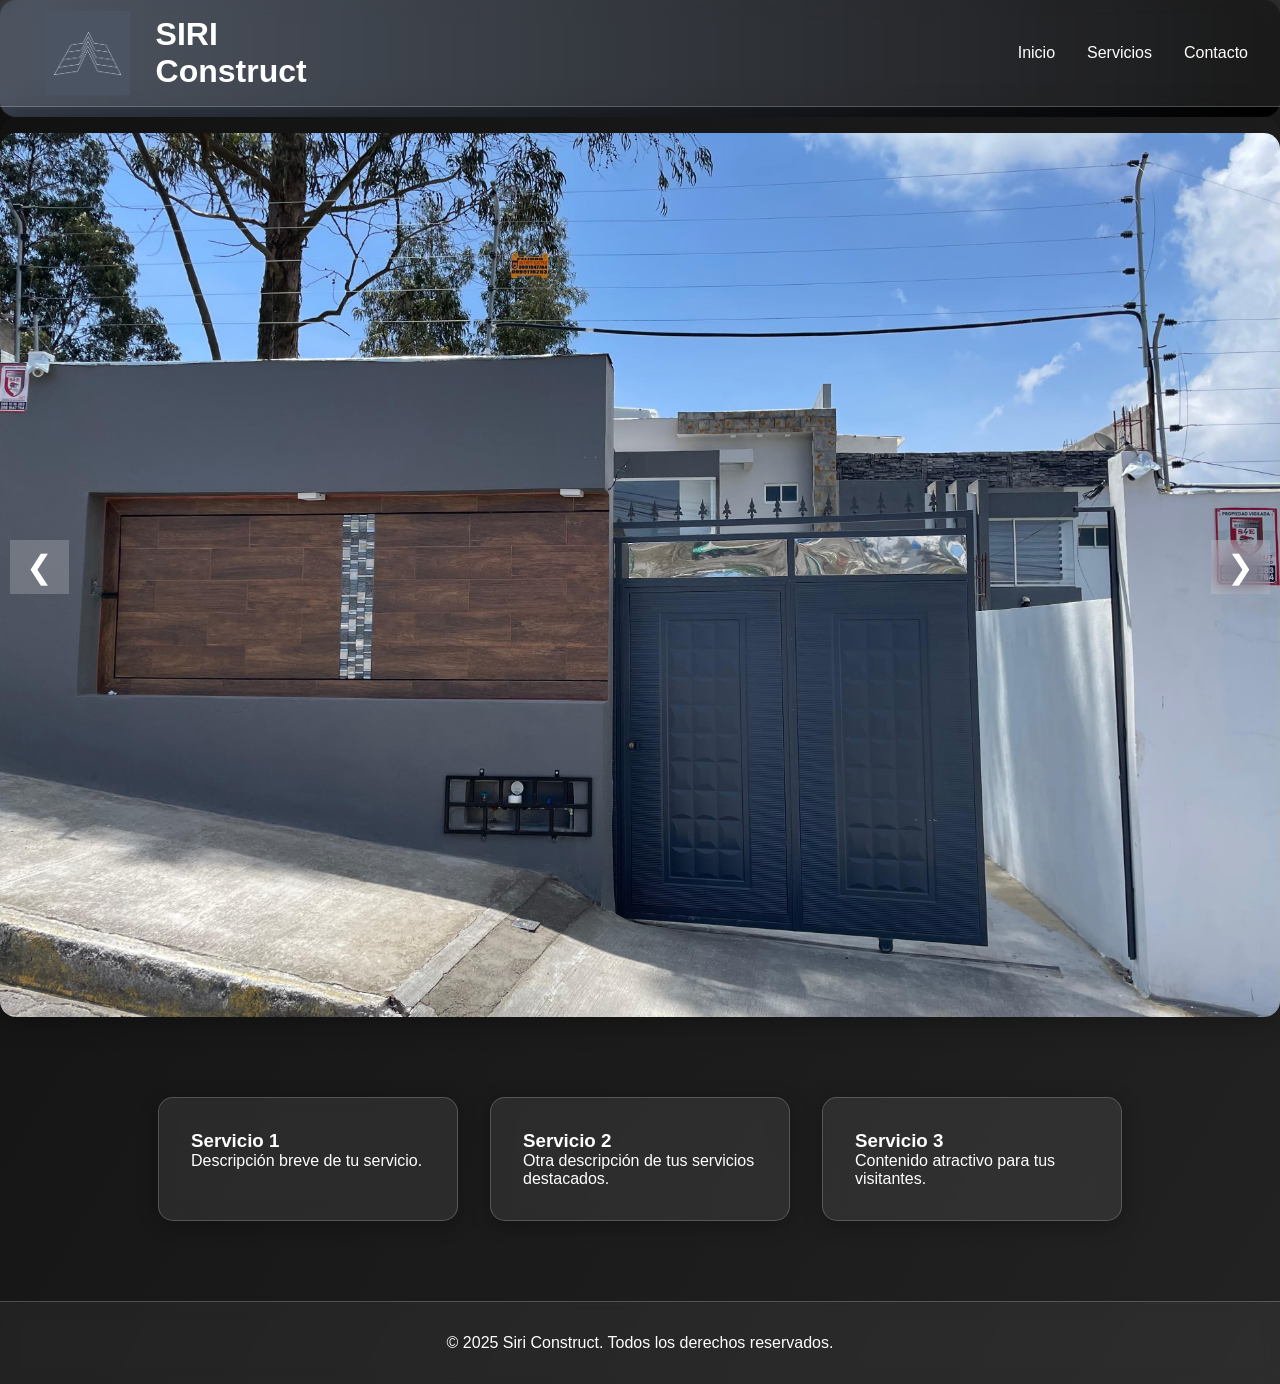
==== NuevaPag.html @ 9b404ee7 "Add files via upload" ====
<!DOCTYPE html>
<html lang="es">
<head>
  <meta charset="UTF-8" />
  <meta name="viewport" content="width=device-width, initial-scale=1.0" />
  <link rel="stylesheet" href="NuevaPag.css">
  <title>SIRI construct</title>
</head>
<body>

  <header>
  <div class="logo-container">
    <img src="logo.png" alt="Logo" />
    <h1>SIRI <br> Construct</h1>
  </div>

  <button class="menu-toggle" id="menu-toggle">☰</button>

  <nav id="nav-menu">
    <a href="#">Inicio</a>
    <a href="#">Servicios</a>
    <a href="#">Contacto</a>
  </nav>
  </header>

  <div class="spacer"></div>


  <section class="slider">
    <div class="slider-container">
      <img src="image1.jpg" alt="Imagen 1" />
      <img src="image2.jpg" alt="Imagen 2" />
      <img src="image3.jpg" alt="Imagen 3" />
    </div>
    <button class="nav prev">&#10094;</button>
    <button class="nav next">&#10095;</button>
  </section>

  <section class="services">
    <div class="service-card">
      <h3>Servicio 1</h3>
      <p>Descripción breve de tu servicio.</p>
    </div>
    <div class="service-card">
      <h3>Servicio 2</h3>
      <p>Otra descripción de tus servicios destacados.</p>
    </div>
    <div class="service-card">
      <h3>Servicio 3</h3>
      <p>Contenido atractivo para tus visitantes.</p>
    </div>
  </section>

  <footer>
    &copy; 2025 Siri Construct. Todos los derechos reservados.
  </footer>

  <script>
    const slider = document.querySelector('.slider-container');
    const images = document.querySelectorAll('.slider-container img');
    const total = images.length;
    let index = 0;

    // Cambio automático cada 5 segundos
    setInterval(() => {
      index = (index + 1) % total;
      updateSlider();
    }, 5000); // 5000ms = 5 segundos

    // Cambio con botones de navegación
    document.querySelector('.next').addEventListener('click', () => {
      index = (index + 1) % total;
      updateSlider();
    });

    document.querySelector('.prev').addEventListener('click', () => {
      index = (index - 1 + total) % total;
      updateSlider();
    });

    // Función para mover el slider
    function updateSlider() {
      slider.style.transform = `translateX(-${index * 100}%)`;
    }

  const toggleButton = document.getElementById('menu-toggle');
  const navMenu = document.getElementById('nav-menu');

  toggleButton.addEventListener('click', () => {
    navMenu.classList.toggle('show');
    toggleButton.classList.toggle('active');
    toggleButton.textContent = navMenu.classList.contains('show') ? '✖' : '☰';
  });

  // Opcional: cerrar menú al hacer clic en cualquier enlace
  document.querySelectorAll('#nav-menu a').forEach(link => {
    link.addEventListener('click', () => {
      navMenu.classList.remove('show');
      toggleButton.classList.remove('active');
      toggleButton.textContent = '☰';
    });
  });
  </script>
</body>
</html>
---- NuevaPag.css ----
* {
  margin: 0;
  padding: 0;
  box-sizing: border-box;
}

body {
  font-family: 'Segoe UI', sans-serif;
  background: linear-gradient(120deg, #111, #222);
  color: #fff;
  overflow-x: hidden;
}

header {
  display: flex;
  justify-content: space-between;
  align-items: center;
  padding: 1rem 2rem;
  backdrop-filter: blur(10px);
  background: rgba(255, 255, 255, 0.1);
  border-bottom: 1px solid rgba(255, 255, 255, 0.2);
  position: fixed;
  width: 100%;
  top: 0;
  z-index: 1000;
  flex-wrap: wrap;
}

nav {
  display: flex;
  gap: 2rem;
}

nav a {
  color: white;
  text-decoration: none;
  font-weight: 500;
}

nav a:hover {
  color: #a8b5ff;
}


.menu-toggle {
  display: none;
  font-size: 2rem;
  background: none;
  border: none;
  color: white;
  cursor: pointer;
}

.glass-box {
  background: rgba(255, 255, 255, 0.15);
  border-radius: 20px;
  padding: 3rem;
  backdrop-filter: blur(15px);
  box-shadow: 0 8px 32px rgba(0, 0, 0, 0.5);
  border: 1px solid rgba(255, 255, 255, 0.2);
  text-align: center;
  max-width: 600px;
  color: #fff;
}

.services {
  display: flex;
  flex-wrap: wrap;
  justify-content: center;
  gap: 2rem;
  padding: 5rem 2rem;
}

.service-card {
  background: rgba(255, 255, 255, 0.08);
  backdrop-filter: blur(10px);
  border-radius: 15px;
  padding: 2rem;
  width: 300px;
  box-shadow: 0 4px 20px rgba(0, 0, 0, 0.3);
  border: 1px solid rgba(255, 255, 255, 0.2);
}

footer {
  text-align: center;
  padding: 2rem;
  background: rgba(255, 255, 255, 0.05);
  border-top: 1px solid rgba(255, 255, 255, 0.2);
  backdrop-filter: blur(8px);
}

.spacer {
  height: 117px; /* Para compensar el header fijo */
  background: linear-gradient(90deg, #3a4250, #000000);
  border-radius: 1em;
}

/* Estilos básicos del slider */
.slider {
  position: relative;
  width: 100%;
  height: 100vh; /* Altura total de la pantalla */
  overflow: hidden;
  border-radius: 1em;
  box-shadow: 0 0 30px rgba(0, 0, 0, 0.4);
}

.slider-container {
  display: flex;
  width: 100%;
  height: 100%;
  margin-top: 16px;
  border-radius: 1em;
  transition: transform 0.5s ease-in-out;
}

.slider-container img {
  width: 100%;
  height: 100%;
  border-radius: 1em;
  object-fit: cover; /* Rellena el espacio sin deformar */
  flex-shrink: 0; /* Evita que se compriman */
}

.nav {
  position: absolute;
  top: 50%;
  transform: translateY(-50%);
  font-size: 2rem;
  background-color: rgba(255, 255, 255, 0.2);
  border: none;
  color: white;
  padding: 0.5rem 1rem;
  cursor: pointer;
  backdrop-filter: blur(10px);
}

.nav:hover {
  background-color: rgba(0, 0, 0, 0.3);
  transition: transform 0.5s ease-in-out;
}

.prev {
  left: 10px;
}

.next {
  right: 10px;
}

/* Responsive para dispositivos móviles */
@media (max-width: 768px) {
  .slider {
    max-width: 100%;
  }

  .nav {
    font-size: 1.5rem;
    padding: 0.5rem;
    transition: transform 0.5s ease-in-out;
  }
  
}
.logo-container {
  display: flex;
  align-items: center;
  gap: 0.8rem;
}
  .logo-container:hover {
  transition: transform 0.3s ease-in-out;
  transform: scale(1.2);
}

.logo-container img {
  padding-right: 20px;
  padding-left: 20px;
  border-radius: 1em;
  height: 70px; /* ajusta según tu logo */
  width: auto;
  transform: scale(1.2);
}

@media (max-width: 768px) {
  .menu-toggle {
    display: block;
  }

    nav {
    position: fixed;
     top: 120px; /* ← AQUÍ defines qué tan abajo comienza el menú */
    right: -250px; /* oculto fuera de pantalla */
    background: rgba(0, 0, 0, 0.9);
    flex-direction: column;
    align-items: flex-start;
    padding: 1rem 2rem;
    width: 200px;
    height: 100vh;
    transition: right 0.3s ease;
    border-radius: 1em;
  }

  nav.show {
    right: 0; /* se desliza hacia adentro */
  }

  nav a {
    margin: 1rem 0;
    width: 100%;
    font-size: 1.2rem;
  }

  .menu-toggle {
    display: block;
  }
}
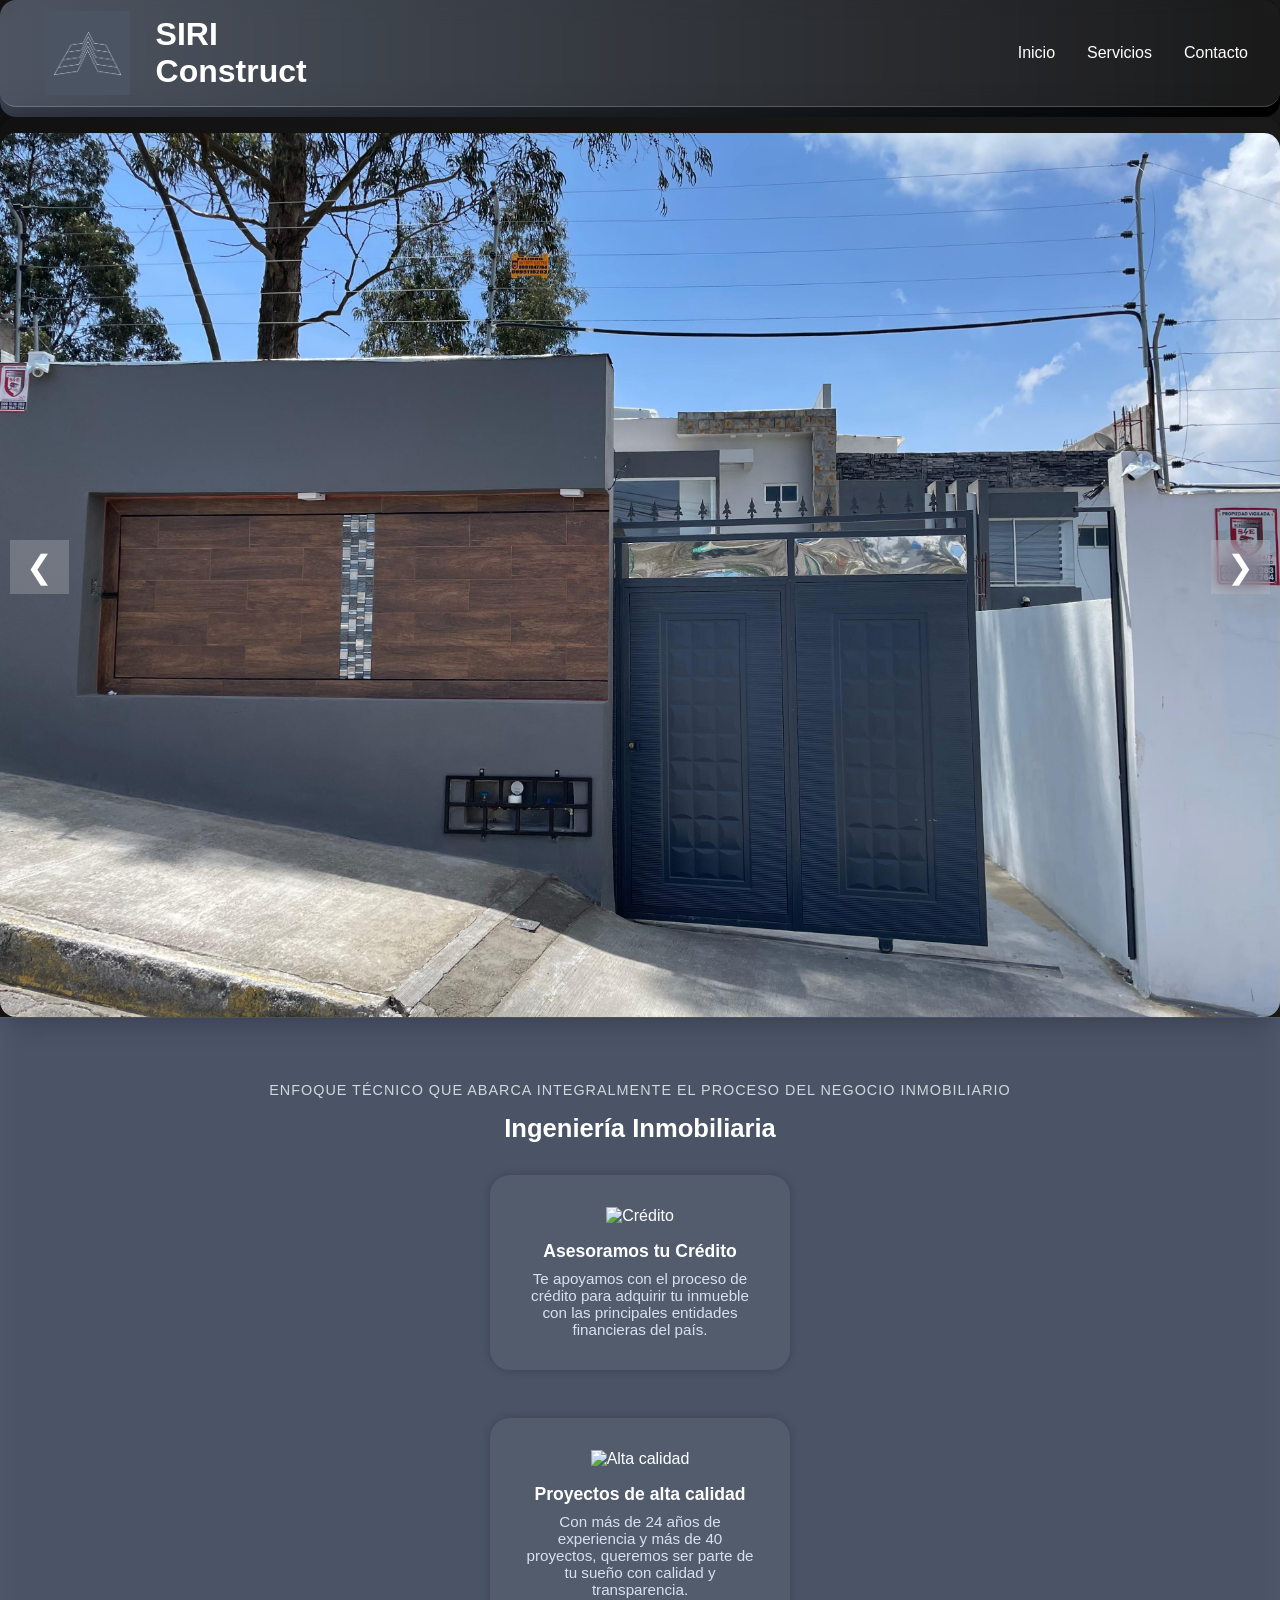
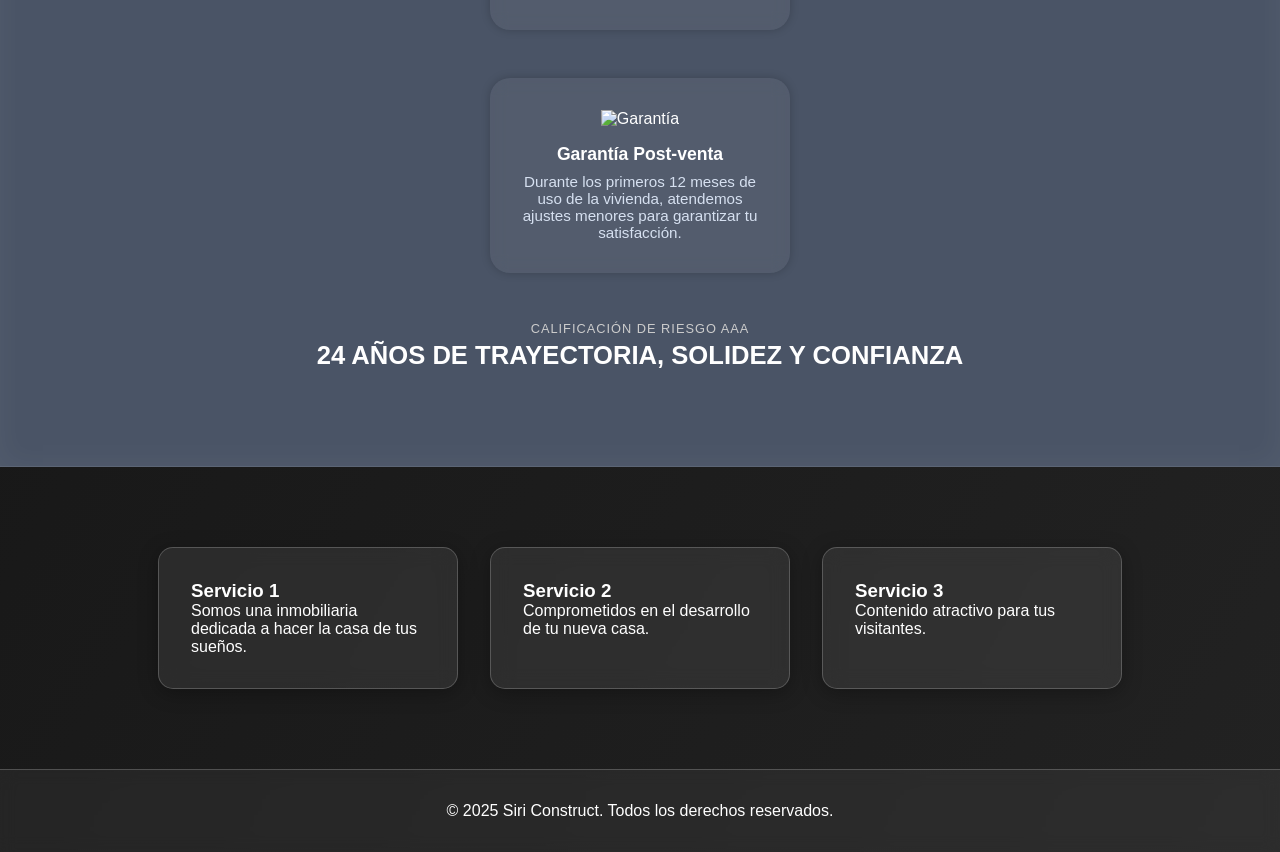
==== commit 6b003382: "NuevaPag.html" ====
--- a/NuevaPag.html
+++ b/NuevaPag.html
@@ -36,14 +36,41 @@
     <button class="nav next">&#10095;</button>
   </section>
 
+  <section class="servicios-info">
+    <p class="subtitulo">Enfoque técnico que abarca integralmente el proceso del negocio inmobiliario</p>
+    <h2>Ingeniería Inmobiliaria</h2>
+
+    <div class="tarjetas">
+      <div class="tarjeta">
+        <img src="icono1.png" alt="Crédito" />
+        <h3>Asesoramos tu Crédito</h3>
+        <p>Te apoyamos con el proceso de crédito para adquirir tu inmueble con las principales entidades financieras del país.</p>
+      </div>
+
+      <div class="tarjeta">
+        <img src="icono2.png" alt="Alta calidad" />
+        <h3>Proyectos de alta calidad</h3>
+        <p>Con más de 24 años de experiencia y más de 40 proyectos, queremos ser parte de tu sueño con calidad y transparencia.</p>
+      </div>
+
+      <div class="tarjeta">
+        <img src="icono3.png" alt="Garantía" />
+        <h3>Garantía Post-venta</h3>
+        <p>Durante los primeros 12 meses de uso de la vivienda, atendemos ajustes menores para garantizar tu satisfacción.</p>
+      </div>
+    </div>
+
+  <p class="trayectoria">CALIFICACIÓN DE RIESGO AAA</p>
+  <h2 class="años">24 AÑOS DE TRAYECTORIA, SOLIDEZ Y CONFIANZA</h2>
+</section>
   <section class="services">
     <div class="service-card">
       <h3>Servicio 1</h3>
-      <p>Descripción breve de tu servicio.</p>
+      <p>Somos una inmobiliaria dedicada a hacer la casa de tus sueños.</p>
     </div>
     <div class="service-card">
       <h3>Servicio 2</h3>
-      <p>Otra descripción de tus servicios destacados.</p>
+      <p>Comprometidos en el desarrollo de tu nueva casa.</p>
     </div>
     <div class="service-card">
       <h3>Servicio 3</h3>
@@ -83,21 +110,21 @@
       slider.style.transform = `translateX(-${index * 100}%)`;
     }
 
-  const toggleButton = document.getElementById('menu-toggle');
-  const navMenu = document.getElementById('nav-menu');
+    const toggleButton = document.getElementById('menu-toggle');
+    const navMenu = document.getElementById('nav-menu');
 
-  toggleButton.addEventListener('click', () => {
-    navMenu.classList.toggle('show');
-    toggleButton.classList.toggle('active');
-    toggleButton.textContent = navMenu.classList.contains('show') ? '✖' : '☰';
-  });
+    toggleButton.addEventListener('click', () => {
+      navMenu.classList.toggle('show');
+      toggleButton.classList.toggle('active');
+      toggleButton.textContent = navMenu.classList.contains('show') ? '✖' : '☰';
+    });
 
-  // Opcional: cerrar menú al hacer clic en cualquier enlace
-  document.querySelectorAll('#nav-menu a').forEach(link => {
-    link.addEventListener('click', () => {
-      navMenu.classList.remove('show');
-      toggleButton.classList.remove('active');
-      toggleButton.textContent = '☰';
+    // Opcional: cerrar menú al hacer clic en cualquier enlace
+    document.querySelectorAll('#nav-menu a').forEach(link => {
+      link.addEventListener('click', () => {
+        navMenu.classList.remove('show');
+        toggleButton.classList.remove('active');
+        toggleButton.textContent = '☰';
     });
   });
   </script>
--- a/NuevaPag.css
+++ b/NuevaPag.css
@@ -24,6 +24,7 @@
   top: 0;
   z-index: 1000;
   flex-wrap: wrap;
+  border-radius: 1em;
 }
 
 nav {
@@ -49,6 +50,7 @@
   border: none;
   color: white;
   cursor: pointer;
+  
 }
 
 .glass-box {
@@ -61,6 +63,7 @@
   text-align: center;
   max-width: 600px;
   color: #fff;
+  
 }
 
 .services {
@@ -87,6 +90,7 @@
   background: rgba(255, 255, 255, 0.05);
   border-top: 1px solid rgba(255, 255, 255, 0.2);
   backdrop-filter: blur(8px);
+  
 }
 
 .spacer {
@@ -103,6 +107,7 @@
   overflow: hidden;
   border-radius: 1em;
   box-shadow: 0 0 30px rgba(0, 0, 0, 0.4);
+  border-radius: 1em;
 }
 
 .slider-container {
@@ -112,6 +117,7 @@
   margin-top: 16px;
   border-radius: 1em;
   transition: transform 0.5s ease-in-out;
+  border-radius: 1em;
 }
 
 .slider-container img {
@@ -120,6 +126,7 @@
   border-radius: 1em;
   object-fit: cover; /* Rellena el espacio sin deformar */
   flex-shrink: 0; /* Evita que se compriman */
+  border-radius: 1em;
 }
 
 .nav {
@@ -138,6 +145,7 @@
 .nav:hover {
   background-color: rgba(0, 0, 0, 0.3);
   transition: transform 0.5s ease-in-out;
+  
 }
 
 .prev {
@@ -146,25 +154,113 @@
 
 .next {
   right: 10px;
+}
+
+
+.servicios-info {
+  background-color: #1f3763; /* azul oscuro similar al de la imagen */
+  color: white;
+  text-align: center;
+  padding: 4rem 2rem;
+}
+
+.servicios-info .subtitulo {
+  text-transform: uppercase;
+  font-size: 0.9rem;
+  letter-spacing: 1px;
+  color: #cfd8dc;
+  margin-bottom: 1rem;
+}
+
+.servicios-info h2 {
+  font-size: 2rem;
+  margin-bottom: 2rem;
+}
+
+.tarjetas {
+  display: flex;
+  justify-content: center;
+  flex-wrap: wrap;
+  gap: 3rem;
+  margin-bottom: 3rem;
+}
+
+.tarjeta {
+  max-width: 300px;
+  text-align: center;
+}
+
+.tarjeta img {
+  width: 70px;
+  height: 70px;
+  margin-bottom: 1rem;
+}
+.tarjeta {
+  max-width: 300px;
+  text-align: center;
+  padding: 2rem;
+  border-radius: 20px;
+  background: rgba(255, 255, 255, 0.05);
+  backdrop-filter: blur(8px);
+  box-shadow: 0 0 10px rgba(0, 0, 0, 0.2);
+  transition: transform 0.3s ease, box-shadow 0.3s ease;
+}
+
+.tarjeta:hover {
+  transform: translateY(-10px);
+  box-shadow: 0 10px 25px rgba(0, 0, 0, 0.4);
+}
+
+.tarjeta h3 {
+  font-size: 1.1rem;
+  margin-bottom: 0.5rem;
+}
+
+.tarjeta p {
+  font-size: 0.95rem;
+  color: #d6e0f0;
+}
+
+.trayectoria {
+  font-size: 0.8rem;
+  color: #ccc;
+  letter-spacing: 1px;
+  margin-bottom: 0.3rem;
+}
+
+.años {
+  font-size: 1.8rem;
+  font-weight: bold;
+}
+
+.servicios-info {
+  background: rgb(74, 84, 102);
+  border-top: 1px solid rgba(150, 131, 255, 0.267);
+  border-bottom: 1px solid rgba(255, 255, 255, 0.1);
+  box-shadow: inset 0 0 30px rgba(255, 255, 255, 0.05);
 }
 
 /* Responsive para dispositivos móviles */
 @media (max-width: 768px) {
   .slider {
     max-width: 100%;
+    
   }
 
   .nav {
     font-size: 1.5rem;
     padding: 0.5rem;
     transition: transform 0.5s ease-in-out;
-  }
-  
-}
-.logo-container {
-  display: flex;
-  align-items: center;
-  gap: 0.8rem;
+    border-radius: 1em;
+  }
+  
+}
+  .logo-container {
+    display: flex;
+    align-items: center;
+    gap: 0.8rem;
+    
+  
 }
   .logo-container:hover {
   transition: transform 0.3s ease-in-out;
@@ -178,16 +274,33 @@
   height: 70px; /* ajusta según tu logo */
   width: auto;
   transform: scale(1.2);
-}
+  
+}
+
+.tarjetas {
+    flex-direction: column;
+    align-items: center;
+  }
+
+  .tarjeta {
+    width: 90%;
+  }
+
+  .servicios-info h2 {
+    font-size: 1.6rem;
+  }
+
+  .años {
+    font-size: 1.3rem;
+  }
 
 @media (max-width: 768px) {
   .menu-toggle {
     display: block;
   }
-
     nav {
     position: fixed;
-     top: 120px; /* ← AQUÍ defines qué tan abajo comienza el menú */
+    top: 120px; /* ← AQUÍ defines qué tan abajo comienza el menú */
     right: -250px; /* oculto fuera de pantalla */
     background: rgba(0, 0, 0, 0.9);
     flex-direction: column;
@@ -207,9 +320,20 @@
     margin: 1rem 0;
     width: 100%;
     font-size: 1.2rem;
+    
   }
 
   .menu-toggle {
     display: block;
   }
-}+}
+
+@media (max-width: 768px) {
+  .slider {
+    height: 60vh; /* o prueba 50vh si aún se ve muy grande */
+  }
+
+  .slider-container img {
+    height: 60vh;
+  }
+}
